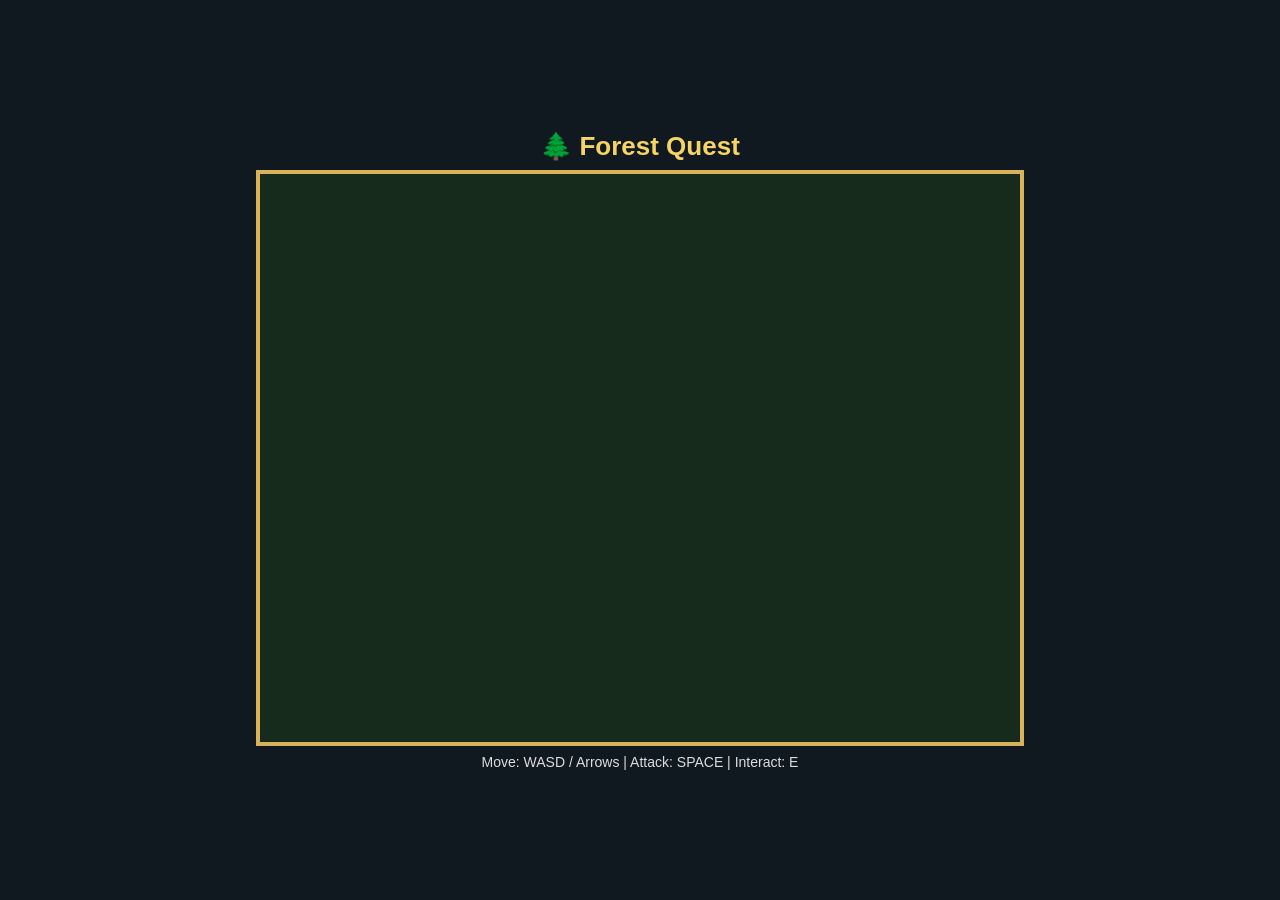
==== index.html @ 604a032e "Create index.html" ====
<!DOCTYPE html>
<html lang="en">
<head>
<meta charset="UTF-8">
<meta name="viewport" content="width=device-width, initial-scale=1.0">
<title>Forest Quest</title>

<style>
    * {
        box-sizing: border-box;
    }

    body {
        margin: 0;
        background: #101820;
        color: white;
        font-family: Arial, sans-serif;
        display: flex;
        flex-direction: column;
        justify-content: center;
        align-items: center;
        min-height: 100vh;
        overflow: hidden;
    }

    #gameWrapper {
        text-align: center;
        width: min(96vw, 768px);
    }

    h1 {
        margin: 0 0 8px;
        color: #f6d365;
        font-size: 26px;
    }

    #game {
        display: block;
        width: 100%;
        height: auto;
        aspect-ratio: 4 / 3;
        border: 4px solid #d8b35a;
        background: #172b1c;
        image-rendering: pixelated;
        image-rendering: crisp-edges;
    }

    #info {
        margin-top: 8px;
        color: #ddd;
        font-size: 14px;
    }

    #message {
        position: fixed;
        bottom: 65px;
        left: 50%;
        transform: translateX(-50%);
        background: rgba(0, 0, 0, .85);
        padding: 10px 18px;
        border-radius: 8px;
        display: none;
        z-index: 5;
        white-space: nowrap;
    }

    #navigation {
        display: flex;
        flex-wrap: wrap;
        justify-content: center;
        gap: 12px;
        margin: 12px;
        font-size: 13px;
    }

    #navigation a {
        color: #f6d365;
    }

    @media (max-height: 720px) {
        #gameWrapper {
            width: min(92vw, calc((100vh - 100px) * 4 / 3));
        }

        h1 {
            font-size: 21px;
        }

        #info {
            font-size: 12px;
        }
    }
</style>
</head>

<body>

<div id="gameWrapper">
    <h1>🌲 Forest Quest</h1>

    <canvas id="game" width="768" height="576"></canvas>

    <div id="info">
        Move: WASD / Arrows | Attack: SPACE | Interact: E
    </div>
</div>

<div id="message"></div>
<body>
<html>
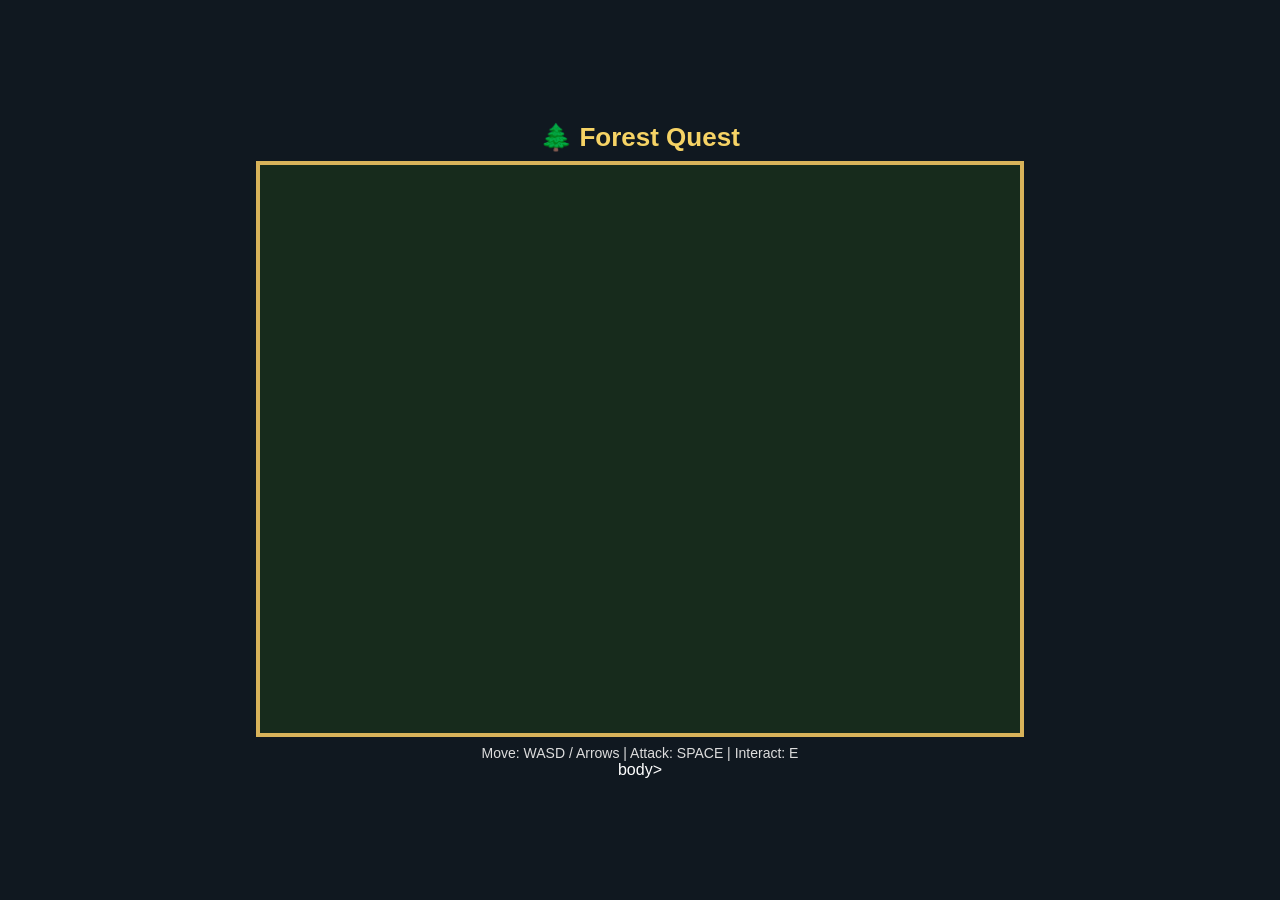
==== commit be6c0bd0: "Update index.html" ====
--- a/index.html
+++ b/index.html
@@ -106,5 +106,5 @@
 </div>
 
 <div id="message"></div>
-<body>
-<html>
+</body>body>
+</html>
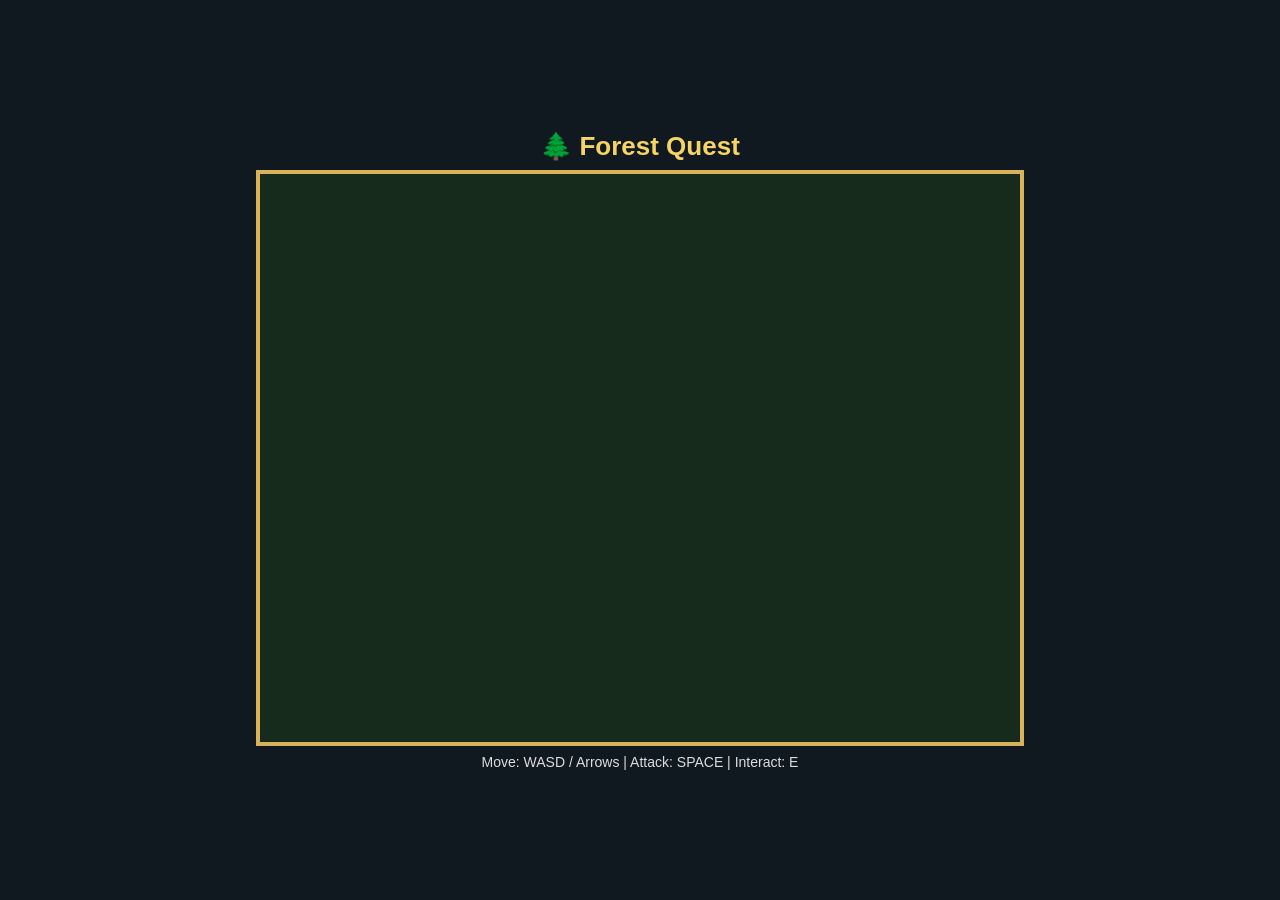
==== commit 0972fc48: "Update index.html" ====
--- a/index.html
+++ b/index.html
@@ -104,7 +104,9 @@
         Move: WASD / Arrows | Attack: SPACE | Interact: E
     </div>
 </div>
-
 <div id="message"></div>
-</body>body>
+<script>
+   "use strict";scr="app.js"
+</script>
+</body>
 </html>
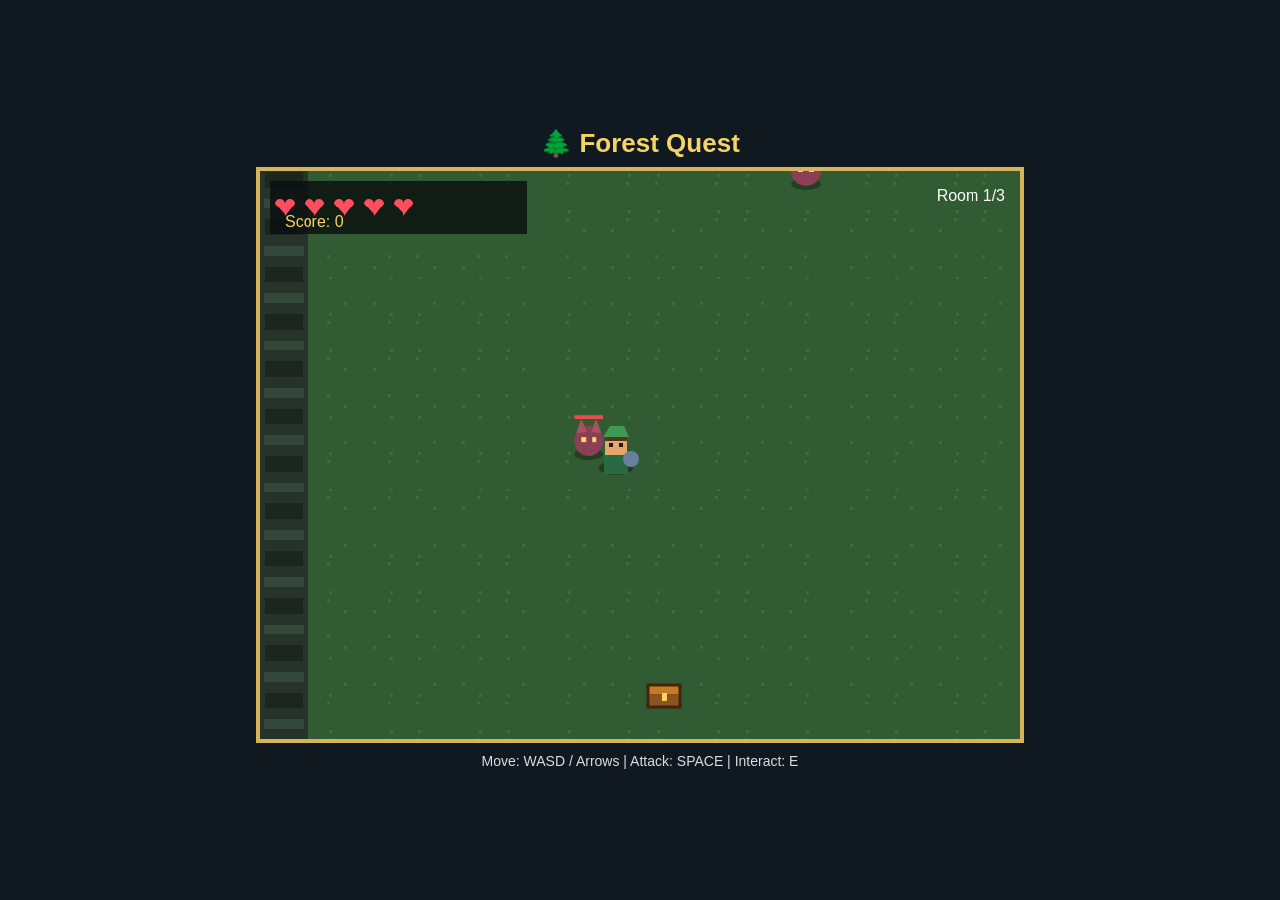
==== commit 68b6641d: "Update and rename forest-quest.html to index.html" ====
--- a/index.html
+++ b/index.html
@@ -1,112 +1,114 @@
+
 <!DOCTYPE html>
 <html lang="en">
 <head>
-<meta charset="UTF-8">
-<meta name="viewport" content="width=device-width, initial-scale=1.0">
-<title>Forest Quest</title>
+    <meta charset="UTF-8">
+    <meta name="viewport" content="width=device-width, initial-scale=1.0">
+    <title>Forest Quest</title>
 
-<style>
-    * {
-        box-sizing: border-box;
-    }
+    <style>
+        * {
+            box-sizing: border-box;
+        }
 
-    body {
-        margin: 0;
-        background: #101820;
-        color: white;
-        font-family: Arial, sans-serif;
-        display: flex;
-        flex-direction: column;
-        justify-content: center;
-        align-items: center;
-        min-height: 100vh;
-        overflow: hidden;
-    }
+        body {
+            margin: 0;
+            padding: 16px;
+            min-height: 100vh;
+            background: #101820;
+            color: white;
+            font-family: Arial, sans-serif;
+            display: flex;
+            flex-direction: column;
+            justify-content: center;
+            align-items: center;
+            overflow: auto;
+        }
 
-    #gameWrapper {
-        text-align: center;
-        width: min(96vw, 768px);
-    }
-
-    h1 {
-        margin: 0 0 8px;
-        color: #f6d365;
-        font-size: 26px;
-    }
-
-    #game {
-        display: block;
-        width: 100%;
-        height: auto;
-        aspect-ratio: 4 / 3;
-        border: 4px solid #d8b35a;
-        background: #172b1c;
-        image-rendering: pixelated;
-        image-rendering: crisp-edges;
-    }
-
-    #info {
-        margin-top: 8px;
-        color: #ddd;
-        font-size: 14px;
-    }
-
-    #message {
-        position: fixed;
-        bottom: 65px;
-        left: 50%;
-        transform: translateX(-50%);
-        background: rgba(0, 0, 0, .85);
-        padding: 10px 18px;
-        border-radius: 8px;
-        display: none;
-        z-index: 5;
-        white-space: nowrap;
-    }
-
-    #navigation {
-        display: flex;
-        flex-wrap: wrap;
-        justify-content: center;
-        gap: 12px;
-        margin: 12px;
-        font-size: 13px;
-    }
-
-    #navigation a {
-        color: #f6d365;
-    }
-
-    @media (max-height: 720px) {
         #gameWrapper {
-            width: min(92vw, calc((100vh - 100px) * 4 / 3));
+            text-align: center;
+            width: min(96vw, 768px);
         }
 
         h1 {
-            font-size: 21px;
+            margin: 0 0 8px;
+            color: #f6d365;
+            font-size: 26px;
+        }
+
+        #game {
+            display: block;
+            width: 100%;
+            height: auto;
+            aspect-ratio: 4 / 3;
+            border: 4px solid #d8b35a;
+            background: #172b1c;
+            image-rendering: pixelated;
+            image-rendering: crisp-edges;
         }
 
         #info {
-            font-size: 12px;
+            margin-top: 8px;
+            color: #ddd;
+            font-size: 14px;
+            line-height: 1.5;
         }
-    }
-</style>
+
+        #message {
+            position: fixed;
+            bottom: 24px;
+            left: 50%;
+            transform: translateX(-50%);
+            max-width: calc(100vw - 24px);
+            background: rgba(0, 0, 0, .88);
+            color: white;
+            padding: 10px 18px;
+            border-radius: 8px;
+            display: none;
+            z-index: 5;
+            text-align: center;
+        }
+
+        @media (max-height: 720px) {
+            body {
+                padding: 8px;
+            }
+
+            #gameWrapper {
+                width: min(92vw, calc((100vh - 110px) * 4 / 3));
+            }
+
+            h1 {
+                font-size: 21px;
+            }
+
+            #info {
+                font-size: 12px;
+            }
+        }
+    </style>
 </head>
 
 <body>
 
-<div id="gameWrapper">
-    <h1>🌲 Forest Quest</h1>
+    <div id="gameWrapper">
+        <h1>🌲 Forest Quest</h1>
 
-    <canvas id="game" width="768" height="576"></canvas>
+        <canvas
+            id="game"
+            width="768"
+            height="576"
+            aria-label="Forest Quest game">
+        </canvas>
 
-    <div id="info">
-        Move: WASD / Arrows | Attack: SPACE | Interact: E
+        <div id="info">
+            Move: WASD / Arrows | Attack: SPACE | Interact: E
+        </div>
     </div>
-</div>
-<div id="message"></div>
-<script>
-   "use strict";scr="app.js"
-</script>
+
+    <div id="message" role="status" aria-live="polite"></div>
+
+    <script src="app.js" defer></script>
+
 </body>
 </html>
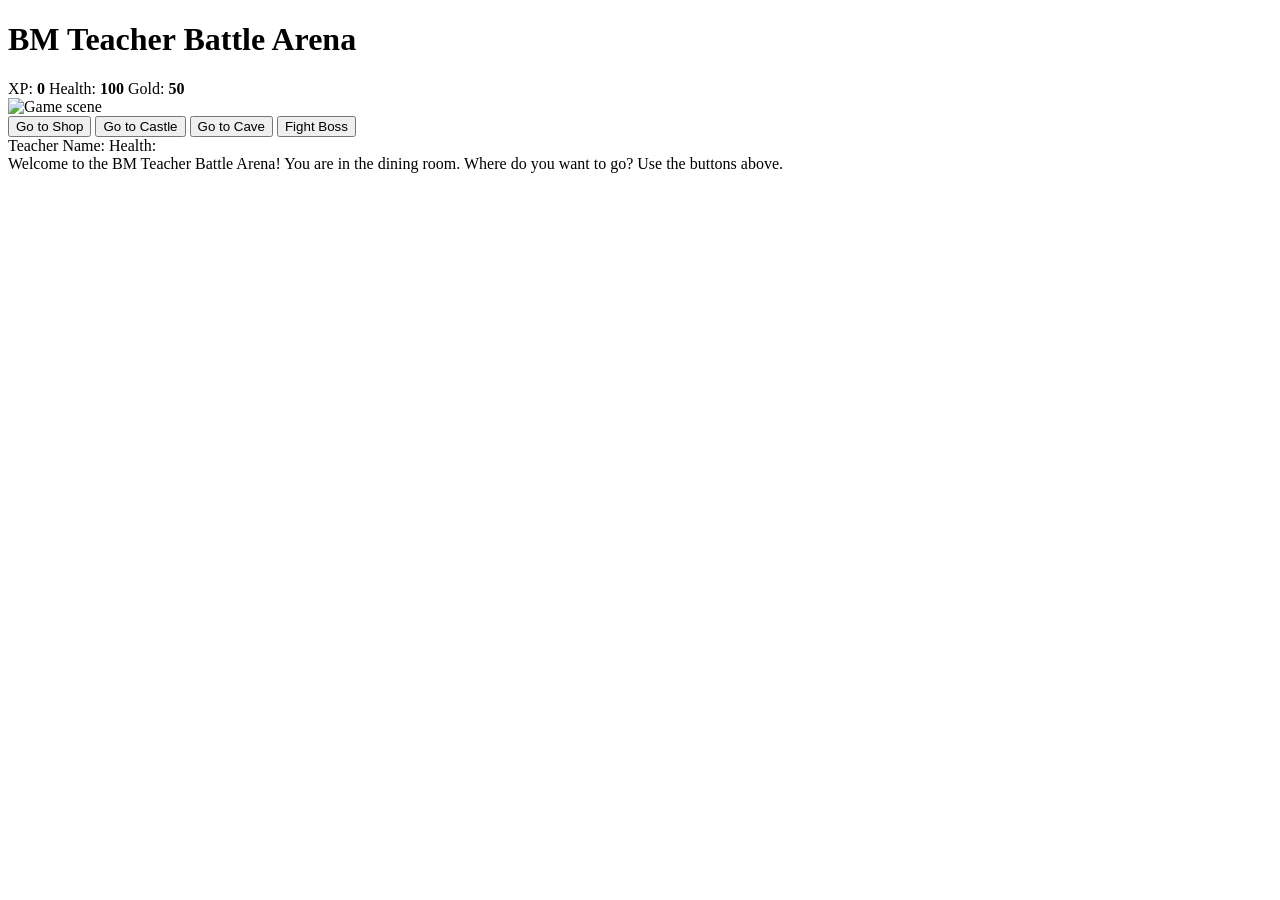
==== commit d32dcb40: "Create index.html" ====
--- a/index.html
+++ b/index.html
@@ -2,113 +2,48 @@
 <!DOCTYPE html>
 <html lang="en">
 <head>
-    <meta charset="UTF-8">
-    <meta name="viewport" content="width=device-width, initial-scale=1.0">
-    <title>Forest Quest</title>
+  <meta charset="UTF-8">
+  <meta name="viewport" content="width=device-width, initial-scale=1.0">
+  <title>BM Teacher Battle</title>
+  <link rel="stylesheet" href="styles.css">
+</head>
+<body>
+  <div id="game">
+    <h1>BM Teacher Battle Arena</h1>
 
-    <style>
-        * {
-            box-sizing: border-box;
-        }
-
-        body {
-            margin: 0;
-            padding: 16px;
-            min-height: 100vh;
-            background: #101820;
-            color: white;
-            font-family: Arial, sans-serif;
-            display: flex;
-            flex-direction: column;
-            justify-content: center;
-            align-items: center;
-            overflow: auto;
-        }
-
-        #gameWrapper {
-            text-align: center;
-            width: min(96vw, 768px);
-        }
-
-        h1 {
-            margin: 0 0 8px;
-            color: #f6d365;
-            font-size: 26px;
-        }
-
-        #game {
-            display: block;
-            width: 100%;
-            height: auto;
-            aspect-ratio: 4 / 3;
-            border: 4px solid #d8b35a;
-            background: #172b1c;
-            image-rendering: pixelated;
-            image-rendering: crisp-edges;
-        }
-
-        #info {
-            margin-top: 8px;
-            color: #ddd;
-            font-size: 14px;
-            line-height: 1.5;
-        }
-
-        #message {
-            position: fixed;
-            bottom: 24px;
-            left: 50%;
-            transform: translateX(-50%);
-            max-width: calc(100vw - 24px);
-            background: rgba(0, 0, 0, .88);
-            color: white;
-            padding: 10px 18px;
-            border-radius: 8px;
-            display: none;
-            z-index: 5;
-            text-align: center;
-        }
-
-        @media (max-height: 720px) {
-            body {
-                padding: 8px;
-            }
-
-            #gameWrapper {
-                width: min(92vw, calc((100vh - 110px) * 4 / 3));
-            }
-
-            h1 {
-                font-size: 21px;
-            }
-
-            #info {
-                font-size: 12px;
-            }
-        }
-    </style>
-</head>
-
-<body>
-
-    <div id="gameWrapper">
-        <h1>🌲 Forest Quest</h1>
-
-        <canvas
-            id="game"
-            width="768"
-            height="576"
-            aria-label="Forest Quest game">
-        </canvas>
-
-        <div id="info">
-            Move: WASD / Arrows | Attack: SPACE | Interact: E
-        </div>
+    <div id="stats">
+      <span class="stat">XP: <strong id="xpText">0</strong></span>
+      <span class="stat">Health: <strong id="healthText">100</strong></span>
+      <span class="stat">Gold: <strong id="goldText">50</strong></span>
     </div>
 
-    <div id="message" role="status" aria-live="polite"></div>
+    <div id="content">
+      <img id="img" src="start.png" alt="Game scene" class="center">
+    </div>
 
-    <script src="app.js" defer></script>
+    <div id="controls">
+      <button id="button1">Go to Shop</button>
+      <button id="button2">Go to Castle</button>
+      <button id="button3">Go to Cave</button>
+      <button id="button4">Fight Boss</button>
+    </div>
 
+    <div id="monsterStats">
+      <span class="stat">Teacher Name:
+        <strong id="monsterName"></strong>
+      </span>
+      <span class="stat">Health:
+        <strong id="monsterHealth"></strong>
+      </span>
+    </div>
+
+    <div id="text">
+      Welcome to the BM Teacher Battle Arena!
+      You are in the dining room. Where do you want to go?
+      Use the buttons above.
+    </div>
+  </div>
+
+  <script src="app.js"></script>
 </body>
 </html>
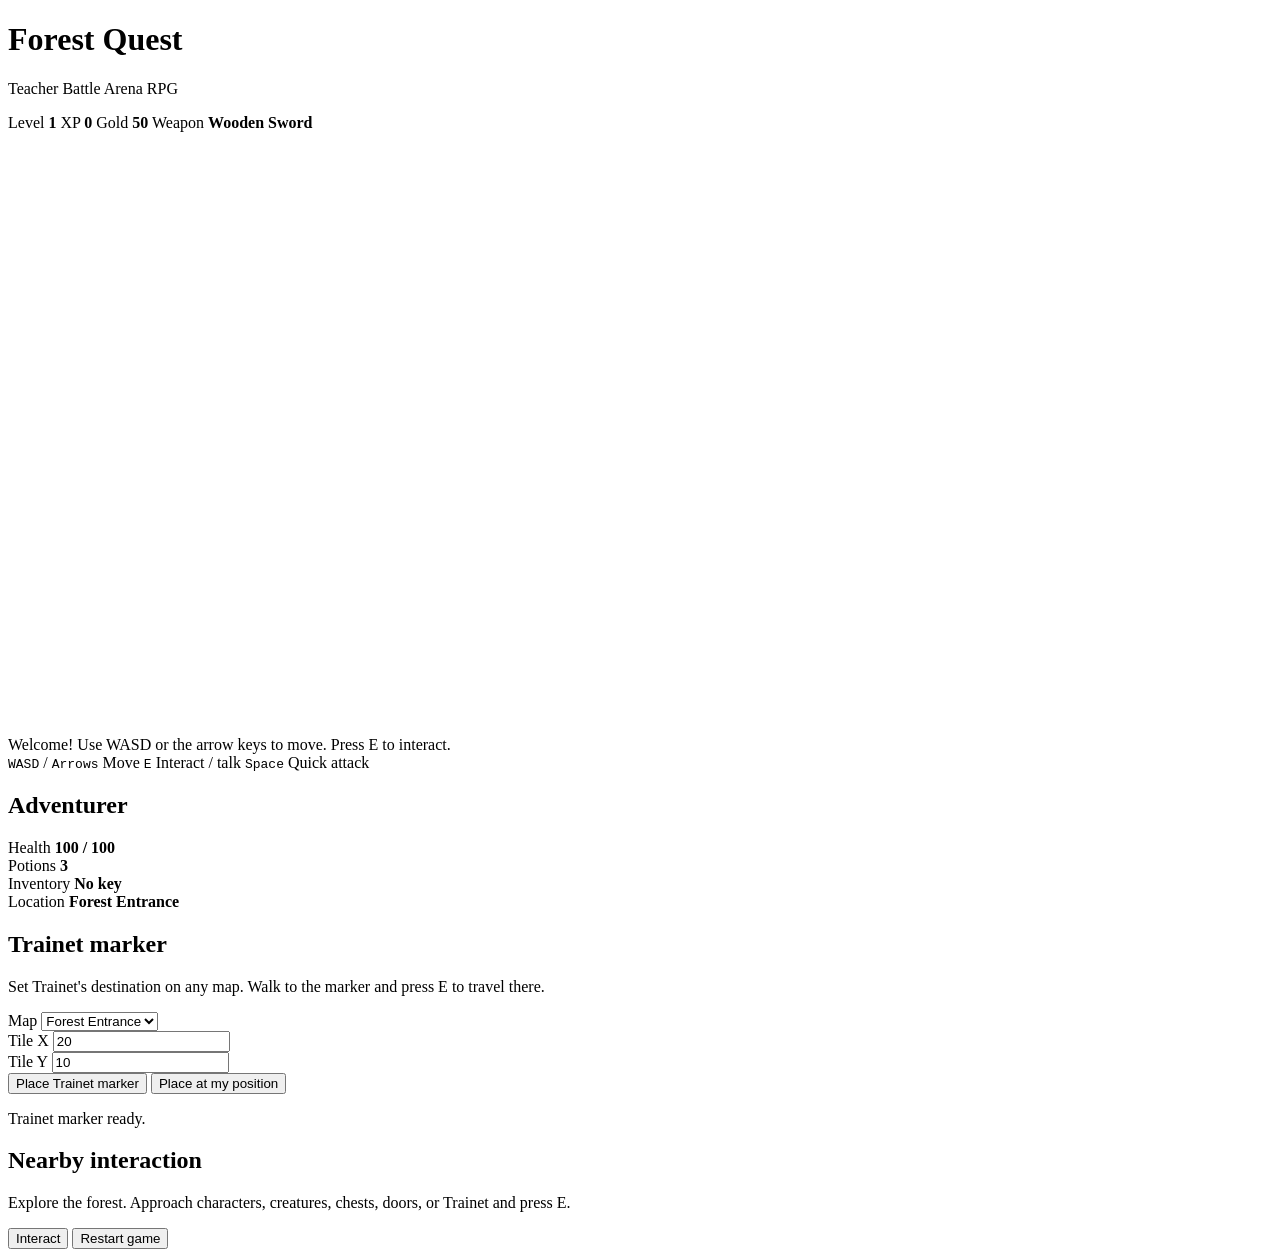
==== commit c635a203: "Add initial HTML structure for Forest Quest RPG" ====
--- a/index.html
+++ b/index.html
@@ -4,46 +4,124 @@
 <head>
   <meta charset="UTF-8">
   <meta name="viewport" content="width=device-width, initial-scale=1.0">
-  <title>BM Teacher Battle</title>
+  <title>Forest Quest - Teacher Battle RPG</title>
   <link rel="stylesheet" href="styles.css">
 </head>
 <body>
-  <div id="game">
-    <h1>BM Teacher Battle Arena</h1>
+  <main id="gameApp">
+    <header class="topbar">
+      <div>
+        <h1>Forest Quest</h1>
+        <p>Teacher Battle Arena RPG</p>
+      </div>
+      <div class="top-stats">
+        <span>Level <b id="levelText">1</b></span>
+        <span>XP <b id="xpText">0</b></span>
+        <span>Gold <b id="goldText">50</b></span>
+        <span>Weapon <b id="weaponText">Wooden Sword</b></span>
+      </div>
+    </header>
 
-    <div id="stats">
-      <span class="stat">XP: <strong id="xpText">0</strong></span>
-      <span class="stat">Health: <strong id="healthText">100</strong></span>
-      <span class="stat">Gold: <strong id="goldText">50</strong></span>
+    <div class="layout">
+      <section class="world-panel">
+        <div class="canvas-wrap">
+          <canvas id="world" width="960" height="600"></canvas>
+          <div id="message" class="message">
+            Welcome! Use WASD or the arrow keys to move. Press E to interact.
+          </div>
+        </div>
+        <div class="controls">
+          <span><kbd>WASD</kbd> / <kbd>Arrows</kbd> Move</span>
+          <span><kbd>E</kbd> Interact / talk</span>
+          <span><kbd>Space</kbd> Quick attack</span>
+        </div>
+      </section>
+
+      <aside class="sidebar">
+        <section class="panel">
+          <h2>Adventurer</h2>
+          <div class="stat-row">
+            <span>Health</span>
+            <b id="healthText">100 / 100</b>
+          </div>
+          <div class="bar"><div id="playerHealthBar"></div></div>
+          <div class="stat-row">
+            <span>Potions</span>
+            <b id="potionText">3</b>
+          </div>
+          <div class="stat-row">
+            <span>Inventory</span>
+            <b id="keyText">No key</b>
+          </div>
+          <div class="stat-row">
+            <span>Location</span>
+            <b id="roomText">Forest Entrance</b>
+          </div>
+        </section>
+
+        <section class="panel">
+          <h2>Trainet marker</h2>
+          <p class="muted">
+            Set Trainet's destination on any map. Walk to the marker and
+            press E to travel there.
+          </p>
+          <label for="trainetRoom">Map</label>
+          <select id="trainetRoom">
+            <option value="0">Forest Entrance</option>
+            <option value="1">Old Ruins</option>
+            <option value="2">Deep Woods</option>
+          </select>
+          <div class="two-inputs">
+            <div>
+              <label for="trainetX">Tile X</label>
+              <input id="trainetX" type="number" min="1" value="20">
+            </div>
+            <div>
+              <label for="trainetY">Tile Y</label>
+              <input id="trainetY" type="number" min="1" value="10">
+            </div>
+          </div>
+          <button id="moveTrainetButton" class="secondary">
+            Place Trainet marker
+          </button>
+          <button id="placeAtPlayerButton" class="secondary">
+            Place at my position
+          </button>
+          <p id="trainetStatus" class="muted">Trainet marker ready.</p>
+        </section>
+
+        <section class="panel">
+          <h2>Nearby interaction</h2>
+          <p id="interactionText">
+            Explore the forest. Approach characters, creatures, chests,
+            doors, or Trainet and press E.
+          </p>
+          <button id="interactButton">Interact</button>
+          <button id="restartButton" class="secondary">Restart game</button>
+        </section>
+
+        <section class="panel battle-panel" id="battlePanel" hidden>
+          <h2 id="battleTitle">Battle!</h2>
+          <div class="battle-heading">
+            <span>You</span>
+            <b id="battlePlayerHealth">100 HP</b>
+          </div>
+          <div class="battle-heading">
+            <span id="battleEnemyName">Rat Badger</span>
+            <b id="battleEnemyHealth">30 HP</b>
+          </div>
+          <div class="bar enemy-bar"><div id="enemyHealthBar"></div></div>
+          <div class="battle-actions">
+            <button id="attackButton">Attack</button>
+            <button id="heavyButton" class="secondary">Heavy attack</button>
+            <button id="potionButton" class="secondary">Use potion</button>
+            <button id="runButton" class="danger">Run away</button>
+          </div>
+          <p id="battleLog" aria-live="polite">A battle begins!</p>
+        </section>
+      </aside>
     </div>
-
-    <div id="content">
-      <img id="img" src="start.png" alt="Game scene" class="center">
-    </div>
-
-    <div id="controls">
-      <button id="button1">Go to Shop</button>
-      <button id="button2">Go to Castle</button>
-      <button id="button3">Go to Cave</button>
-      <button id="button4">Fight Boss</button>
-    </div>
-
-    <div id="monsterStats">
-      <span class="stat">Teacher Name:
-        <strong id="monsterName"></strong>
-      </span>
-      <span class="stat">Health:
-        <strong id="monsterHealth"></strong>
-      </span>
-    </div>
-
-    <div id="text">
-      Welcome to the BM Teacher Battle Arena!
-      You are in the dining room. Where do you want to go?
-      Use the buttons above.
-    </div>
-  </div>
-
+  </main>
   <script src="app.js"></script>
 </body>
 </html>
